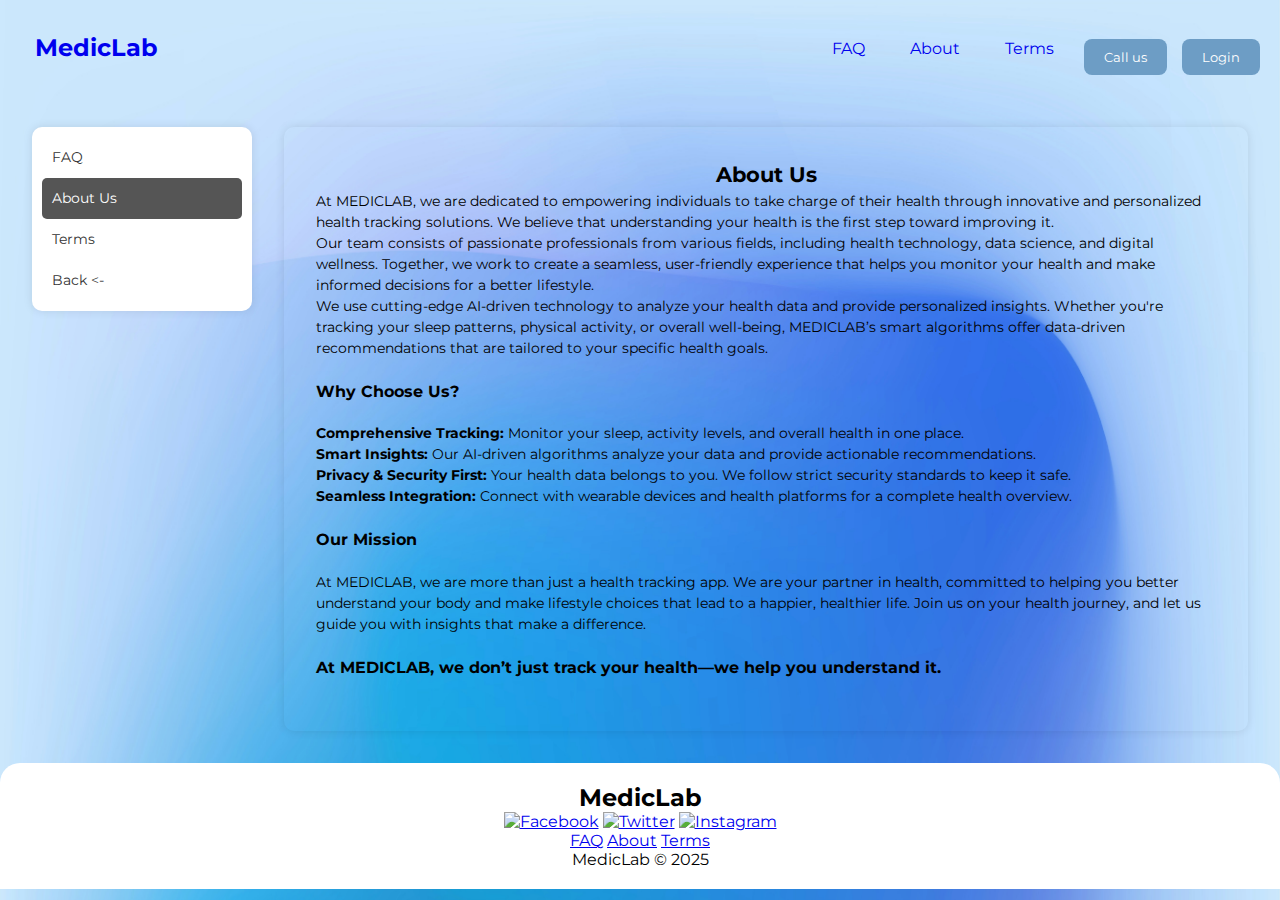
==== aboutus.html @ 7f540a0c "commit pages" ====
<!DOCTYPE html>
<html>
<head>
    <title>About Us - MedicLab</title>
    <meta charset="utf-8">
    <link href="https://fonts.googleapis.com/css2?family=Montserrat:wght@400;500;600;700&display=swap" rel="stylesheet">

    <link rel="stylesheet" href="mockup.css">
</head>
<body>

    <!-- Navigation Bar -->
    <header class="navbar">
        <h2><a href="index.html">MedicLab</h2>
            <nav>
            <ul>
                <li><a href="faq.html">FAQ</a></li>
                <li><a href="aboutus.html">About</a></li>
                <li><a href="terms.html">Terms</a></li>
                <li><button class="btn call" onclick="">Call us</button></li>
                <li><button class="btn login" onclick="">Login</button></li>
            </ul>
        </nav>
    </header>

    <!-- Sidebar -->
    <div class="main-container-pages">
        <aside class="sidebar">
            <ul>
                <li><a href="faq.html">FAQ</a></li>
                <li><a href="aboutus.html" class="active">About Us</a></li>
                <li><a href="terms.html">Terms</a></li>
                <li><a href="index.html">Back <-</a></li>

            </ul>
        </aside>
    
        <section class="content">
            <h2>About Us</h2>
            <p>At MEDICLAB, we are dedicated to empowering individuals to take charge of their health through innovative and personalized health tracking solutions. We believe that understanding your health is the first step toward improving it.</p>
            <p>Our team consists of passionate professionals from various fields, including health technology, data science, and digital wellness. Together, we work to create a seamless, user-friendly experience that helps you monitor your health and make informed decisions for a better lifestyle.</p>
            <p>We use cutting-edge AI-driven technology to analyze your health data and provide personalized insights. Whether you're tracking your sleep patterns, physical activity, or overall well-being, MEDICLAB’s smart algorithms offer data-driven recommendations that are tailored to your specific health goals.</p>
            <h3>Why Choose Us?</h3>
            <ul>
                <li><strong>Comprehensive Tracking:</strong> Monitor your sleep, activity levels, and overall health in one place.</li>
                <li><strong>Smart Insights:</strong> Our AI-driven algorithms analyze your data and provide actionable recommendations.</li>
                <li><strong>Privacy & Security First:</strong> Your health data belongs to you. We follow strict security standards to keep it safe.</li>
                <li><strong>Seamless Integration:</strong> Connect with wearable devices and health platforms for a complete health overview.</li>
            </ul>
    
            <h3>Our Mission</h3>
            <p>At MEDICLAB, we are more than just a health tracking app. We are your partner in health, committed to helping you better understand your body and make lifestyle choices that lead to a happier, healthier life. Join us on your health journey, and let us guide you with insights that make a difference.</p>

            <h3>At MEDICLAB, we don’t just track your health—we help you understand it.</h3>
        </section>
</div>

<footer>
        <div class="footer-content">
            <h2>MedicLab</h2>
            <div class="social-media">
                <a href="#" target="_blank"><img src="facebook.png" alt="Facebook"></a>
                <a href="#" target="_blank"><img src="twitter.png" alt="Twitter"></a>
                <a href="#" target="_blank"><img src="instagram.png" alt="Instagram"></a>
            </div>
        </div> 
        <div class="footer-links">
            <ul>
                <a href="faq.html">FAQ</a>
                <a href="aboutus.html">About</a>
                <a href="terms.html">Terms</a>
            </ul>
        </div>
        <p>MedicLab &copy; 2025 </p>
    </footer>

</body>
</html>
---- mockup.css ----
* {
    font-family: "Montserrat", sans-serif;
    box-sizing: border-box;
    margin: 0;
    padding: 0;
}

body {
    background-image: url(background.jpg);
    background-size:cover;
    background-repeat: no-repeat;
}


.navbar {
    display: flex; 
    justify-content: space-between;
    align-items: center; 
    padding: 20px;
}

.navbar h1 {
    margin: 0;
    font-size: 1.8em; 
}

.navbar ul {
    display: flex; 
    list-style: none; 
    gap: 15px; 
    margin: 0;
    padding: 0;
}

.navbar a{
    text-decoration: none; 
    padding: 10px 15px; 
    border: none;
    border-radius: 5px;
    background: transparent;
    cursor: pointer;
}

.navbar .btn:hover {
    background: #6D9DC5;
}

.btn {
    background: #6D9DC5;
    color: white;
    padding: 10px 20px;
    border: none;
    border-radius: 8px;
    cursor: pointer;
}
.btn:hover {
    background: #6D9DC5;
}
.hero {
    display: flex;
    justify-content: space-around;
    align-items: center;
    padding: 50px;
}
.hero-content h2 {
    font-size: 65px;
}
.hero-buttons {
    margin-top: 20px;
}

.features {
    display: flex;
    justify-content: space-around;
    text-align: left;
    align-items: center; 
    gap: 40px;
    padding: 150px;
}


.cardTracking {
    width: 150px;
    height: auto;
    background-color: white;
    padding: 10px;
    background-size: auto;
    border-radius: 15px;
    text-align: left;
}
.tracking card-content h3 {
    font-size: 14px;
    margin: 0;
    font: normal 400 14px/1.5 "Montserrat", sans-serif;

}
.card-content p {
    font-size: 20px;
    margin: 0;
    font: normal 400 14px/1.5 "Montserrat", sans-serif;
}


.tracking {
    text-align: center;
    padding: 50px;
    display: flex;
    flex-wrap: wrap;
    gap: 20px;
}

.testimonials {
    display: flex;
    justify-content: space-around;
    text-align: left;
    align-items: center; 
    gap: 40px;
    padding: 100px;
    flex-wrap: wrap;
}

.testimonial {
    font: normal 400 14px/1.5 "Montserrat", sans-serif;
    text-align: left;
    max-width: 30%;
    background-color: white;
    padding: 10px;
    background-size: auto;
    border-radius: 10px;
}

.main-container-pages {
    flex-direction: column;
    display: flex;
    align-items: flex-start;
    margin: 2rem;
    gap: 2rem;
    transition: all 1s ease-in-out, opacity 0.5s ease-in-out, height 0ms;
}

.sidebar a:hover {
    background-color: #f1f1f1;
    animation: spin 0.5s linear;
}

.sidebar a.active {
    background-color: #555;
    color: #fff;
}

ul li
{
    list-style-type: none;
}

.sidebar {
    font: normal 400 14px/1.5 "Montserrat", sans-serif;
    text-decoration: none;
    position: sticky;
    top: 1rem;
    width: 220px;
    background-color: #ffffff;
    padding: 10px;
    box-shadow: 0 0 10px rgba(0,0,0,0.1);
    border-radius: 10px;
    height: fit-content;;
}

.sidebar a {
    text-decoration: none; 
    color: #333; 
    display: block;
    padding: 10px;
    border-radius: 5px;
} 

.content {
    font: normal 400 14px/1.5 "Montserrat", sans-serif;
    flex: 1;
    padding: 2rem;
    border-radius: 10px;
    box-shadow: 0 0 10px rgba(0,0,0,0.1);
    min-width: 0;
    transition: opacity 0.5s ease-in-out;
}
.content h3 {
    margin-bottom: 20px;
    margin-top: 20px;
    transition: opacity 0.5s ease-in-out;
}

footer {
    position:static;
    text-align: center;
    padding: 20px;
    background: white;
    border-top-left-radius: 20px;
    border-top-right-radius: 20px;
}

footer-links {
    display: flex; 
    justify-content: space-around;
    background-color: white;  
    align-items: center; 
    text-decoration: none;
    flex-wrap: wrap;
    flex-direction: row;
    gap: 20px;
}
h2{
    text-align: center;
}

@media (min-width: 740px) {
    .section {
        flex-direction:row-reverse;
        justify-content: center;
    }
    .main-container-pages {
        flex-direction: row;
    }

    .sidebar {
        position: static;
    }
}

@keyframes spin{
    0%{transform:rotate(0deg)}
    100%{transform:rotate(360deg)}
}
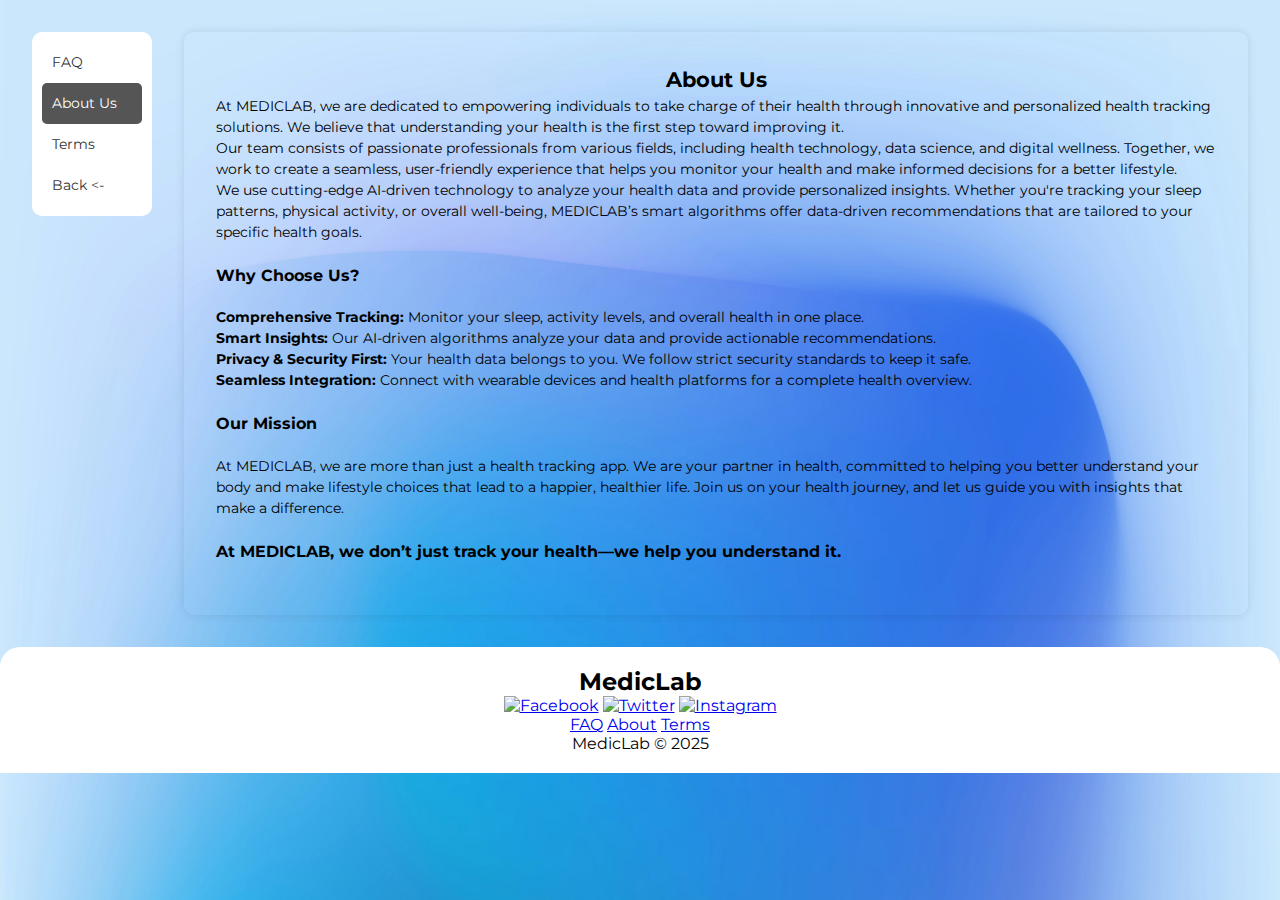
==== commit 35b34415: "commit" ====
--- a/aboutus.html
+++ b/aboutus.html
@@ -9,7 +9,6 @@
 </head>
 <body>
 
-    <!-- Navigation Bar -->
     <header class="navbar">
         <h2><a href="index.html">MedicLab</h2>
             <nav>
@@ -23,7 +22,8 @@
         </nav>
     </header>
 
-    <!-- Sidebar -->
+    <label for="sidebar-toggle" class="sidebar-toggle">&#9776;</label>
+
     <div class="main-container-pages">
         <aside class="sidebar">
             <ul>
--- a/mockup.css
+++ b/mockup.css
@@ -17,6 +17,9 @@
     justify-content: space-between;
     align-items: center; 
     padding: 20px;
+    transform: translateX(-100%);
+    /* visibility: hidden; */
+    display: none;
 }
 
 .navbar h1 {
@@ -100,7 +103,6 @@
     font: normal 400 14px/1.5 "Montserrat", sans-serif;
 }
 
-
 .tracking {
     text-align: center;
     padding: 50px;
@@ -129,13 +131,18 @@
     border-radius: 10px;
 }
 
+
+
+
+
+
 .main-container-pages {
     flex-direction: column;
     display: flex;
     align-items: flex-start;
     margin: 2rem;
     gap: 2rem;
-    transition: all 1s ease-in-out, opacity 0.5s ease-in-out, height 0ms;
+    transition: all 1s ease-in-out, height 0ms;
 }
 
 .sidebar a:hover {
@@ -148,6 +155,19 @@
     color: #fff;
 }
 
+.sidebar-toggle {
+    transform: translateX(0);
+    transition: transform 0.3s ease;
+    font-size: 26px;
+    background: white;
+    border-radius: 10px;
+    color: #333;
+    margin: 10px;
+    cursor: pointer;
+    position: fixed;
+
+}
+
 ul li
 {
     list-style-type: none;
@@ -156,14 +176,17 @@
 .sidebar {
     font: normal 400 14px/1.5 "Montserrat", sans-serif;
     text-decoration: none;
-    position: sticky;
-    top: 1rem;
-    width: 220px;
+    position: fixed;
+    width: 120px;
     background-color: #ffffff;
     padding: 10px;
     box-shadow: 0 0 10px rgba(0,0,0,0.1);
     border-radius: 10px;
-    height: fit-content;;
+    height: fit-content;
+    top: 0;
+    left: 0;
+    transform: translateX(-100%);
+    transition: transform 0.3s ease;
 }
 
 .sidebar a {
@@ -181,12 +204,10 @@
     border-radius: 10px;
     box-shadow: 0 0 10px rgba(0,0,0,0.1);
     min-width: 0;
-    transition: opacity 0.5s ease-in-out;
 }
 .content h3 {
     margin-bottom: 20px;
     margin-top: 20px;
-    transition: opacity 0.5s ease-in-out;
 }
 
 footer {
@@ -198,7 +219,7 @@
     border-top-right-radius: 20px;
 }
 
-footer-links {
+.footer-links {
     display: flex; 
     justify-content: space-around;
     background-color: white;  
@@ -212,7 +233,7 @@
     text-align: center;
 }
 
-@media (min-width: 740px) {
+@media screen and (min-width: 740px) {
     .section {
         flex-direction:row-reverse;
         justify-content: center;
@@ -222,7 +243,26 @@
     }
 
     .sidebar {
-        position: static;
+        position: relative;
+        height: auto;
+        box-shadow: none;
+        transform: translateX(0);
+
+    }
+
+    .sidebar-toggle {
+        display: none;
+    }
+    .navbar {
+        transform: translateX(0);
+        visibility: visible;
+    }
+    .navbar ul {
+        display: flex;
+    }
+    .footer {
+        padding: 20px;
+        font-size: 14px;
     }
 }
 
